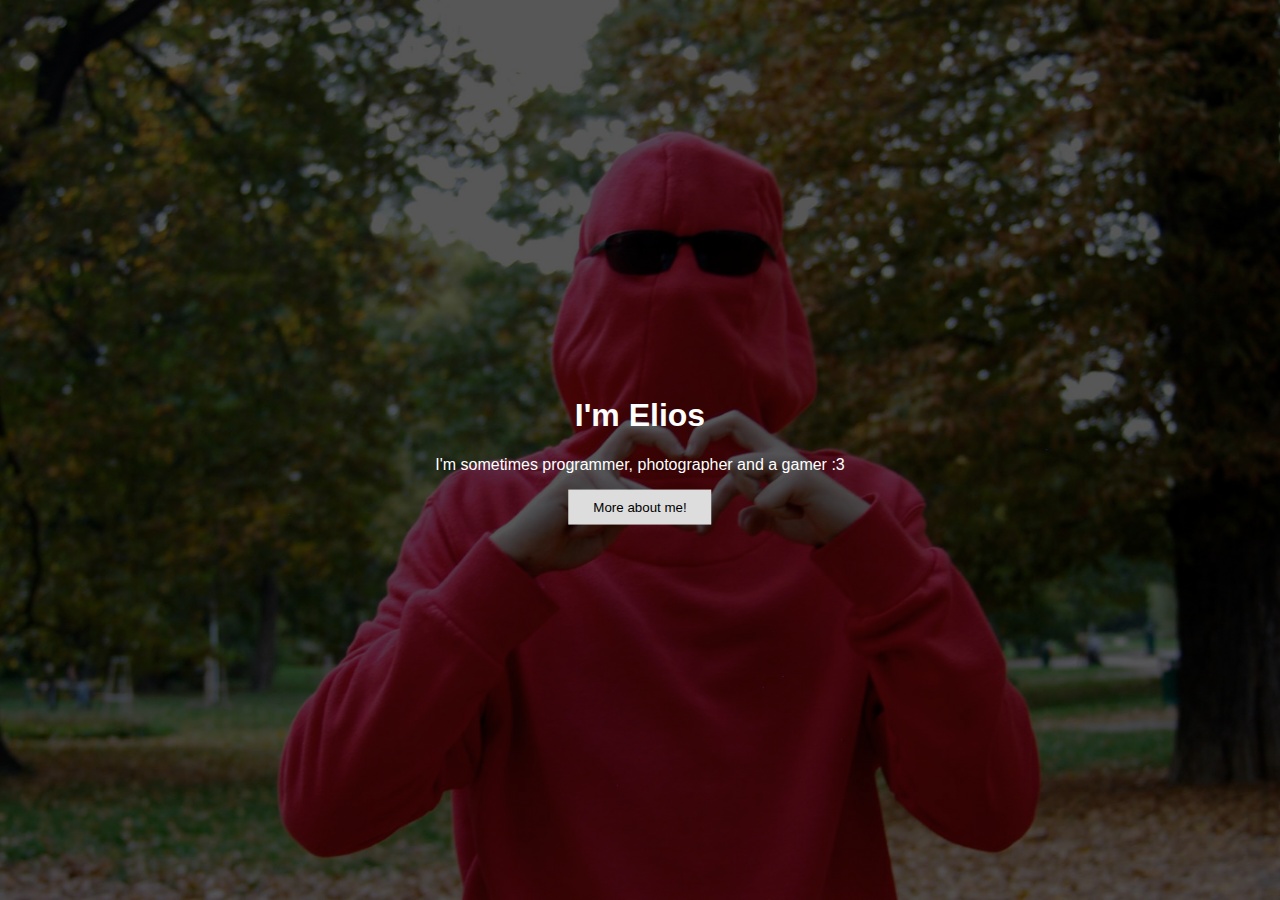
==== index.html @ aa9c7a39 "Update index.html" ====
<!DOCTYPE html>
<html>
<head>
<meta name="viewport" content="width=device-width, initial-scale=1">
<style>
body, html {
  height: 100%;
  margin: 0;
  font-family: "Poppins", sans-serif;
  font-weight: 400;
  font-style: normal;
}

.hero-image {
  background-image: linear-gradient(rgba(0, 0, 0, 0.5), rgba(0, 0, 0, 0.5)), url("DSC_3690.JPG");
  height: 100%;
  background-position: center;
  background-repeat: no-repeat;
  background-size: cover;
  position: relative;
}

.hero-text {
  text-align: center;
  position: absolute;
  top: 50%;
  left: 50%;
  transform: translate(-50%, -50%);
  color: white;
}

.hero-text button {
  border: none;
  outline: 0;
  display: inline-block;
  padding: 10px 25px;
  color: black;
  background-color: #ddd;
  text-align: center;
  cursor: pointer;
}

.hero-text button:hover {
  background-color: #555;
  color: white;
}
</style>
</head>
<body>

<div class="hero-image">
  <div class="hero-text">
    <h1>I'm Elios</h1>
    <p>I'm sometimes programmer, photographer and a gamer :3</p>
    <button>More about me!</button>
  </div>
</div>

</body>
</html>
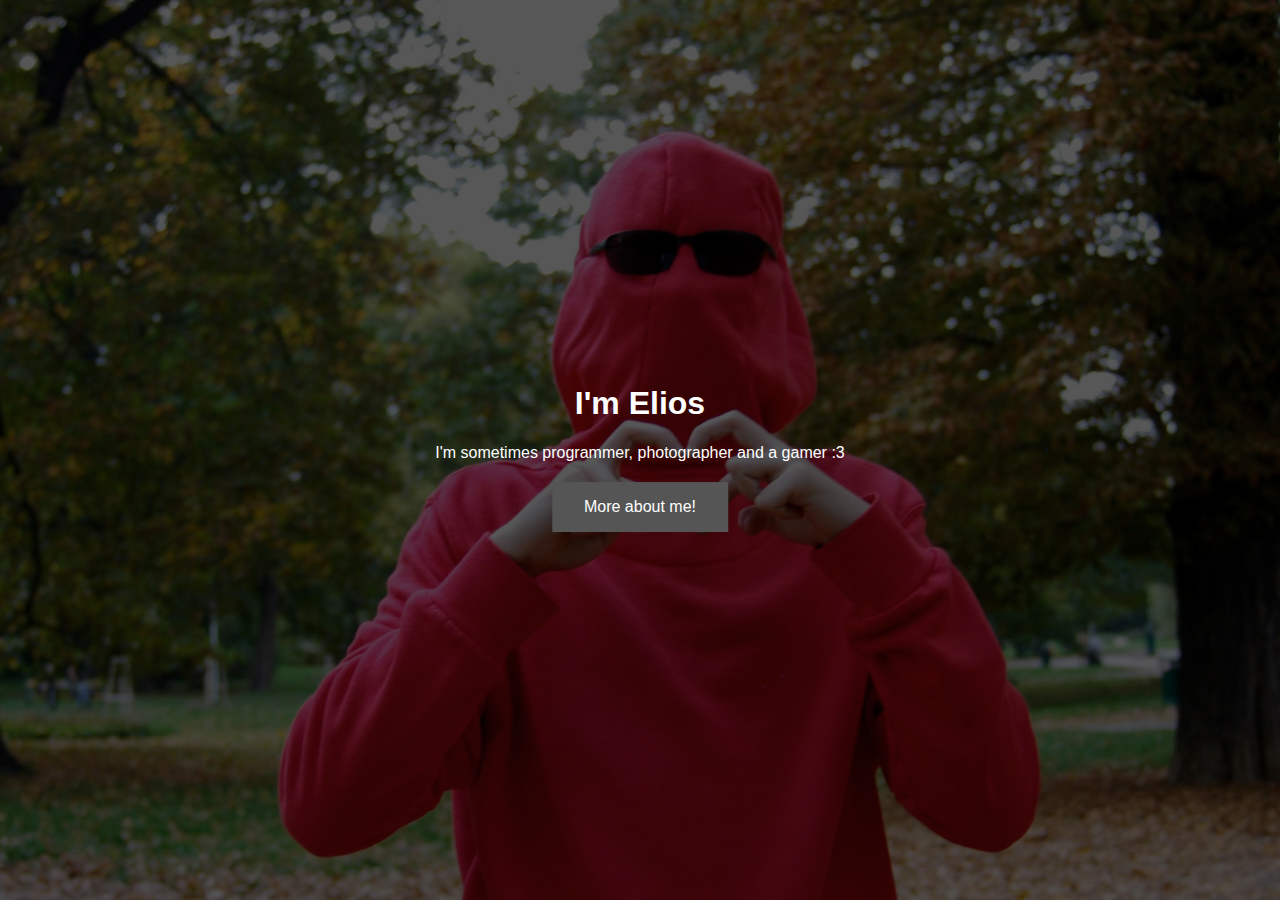
==== commit bdf83a0d: "Update index.html" ====
--- a/index.html
+++ b/index.html
@@ -30,20 +30,19 @@
 }
 
 .hero-text button {
+  background-color: #555;
   border: none;
-  outline: 0;
-  display: inline-block;
-  padding: 10px 25px;
-  color: black;
-  background-color: #ddd;
+  color: white;
+  padding: 16px 32px;
   text-align: center;
-  cursor: pointer;
+  font-size: 16px;
+  margin: 4px 2px;
+  opacity: 1;
+  transition: 0.3s;
 }
 
-.hero-text button:hover {
-  background-color: #555;
-  color: white;
-}
+.hero-text button:hover {opacity: 0.9}
+
 </style>
 </head>
 <body>
@@ -52,7 +51,7 @@
   <div class="hero-text">
     <h1>I'm Elios</h1>
     <p>I'm sometimes programmer, photographer and a gamer :3</p>
-    <button>More about me!</button>
+    <button onclick="location.href='https://txmpus.github.io/about'" type="button">More about me!</button>
   </div>
 </div>
 
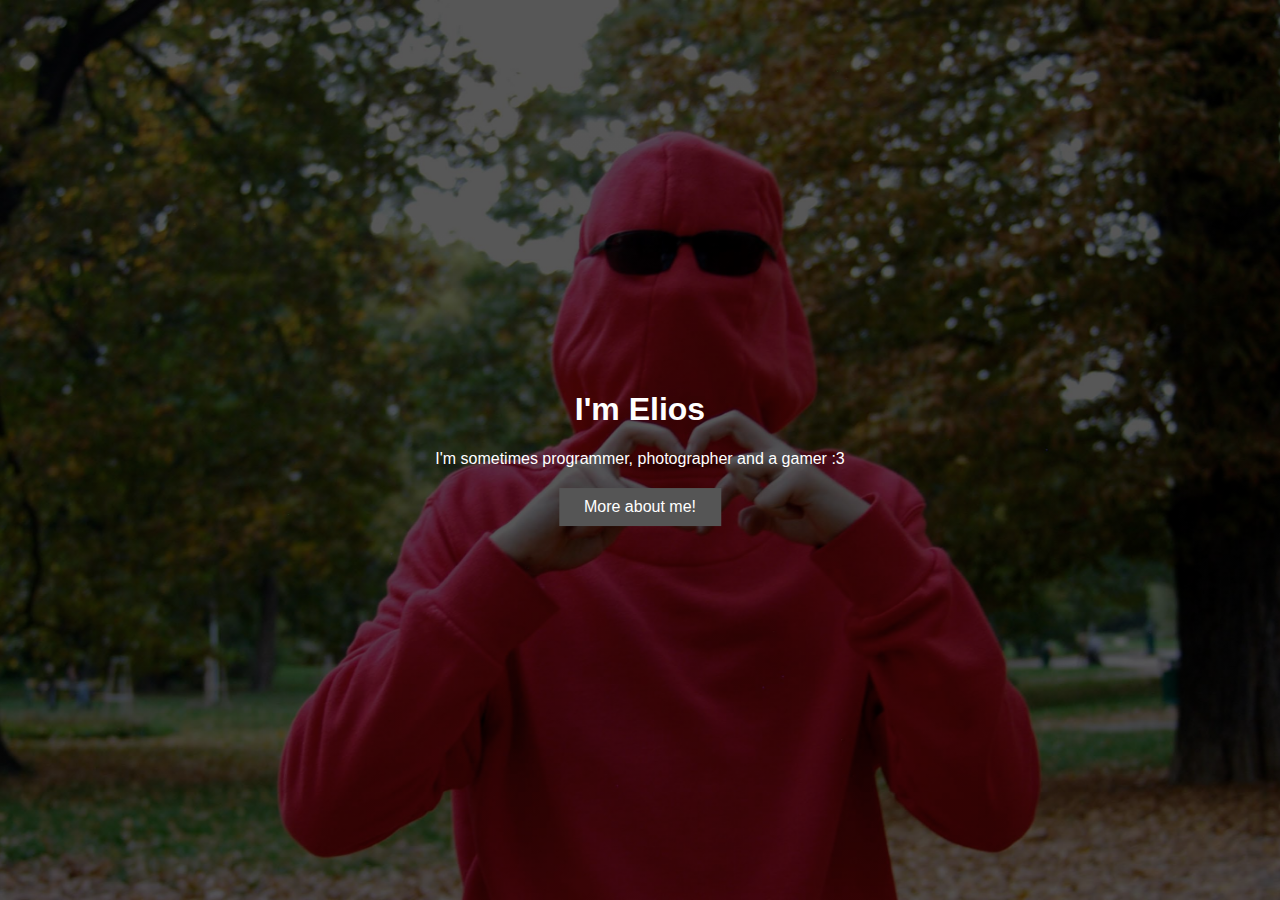
==== commit 5b3539a8: "Update index.html" ====
--- a/index.html
+++ b/index.html
@@ -33,7 +33,7 @@
   background-color: #555;
   border: none;
   color: white;
-  padding: 16px 32px;
+  padding: 10px 25px;
   text-align: center;
   font-size: 16px;
   margin: 4px 2px;
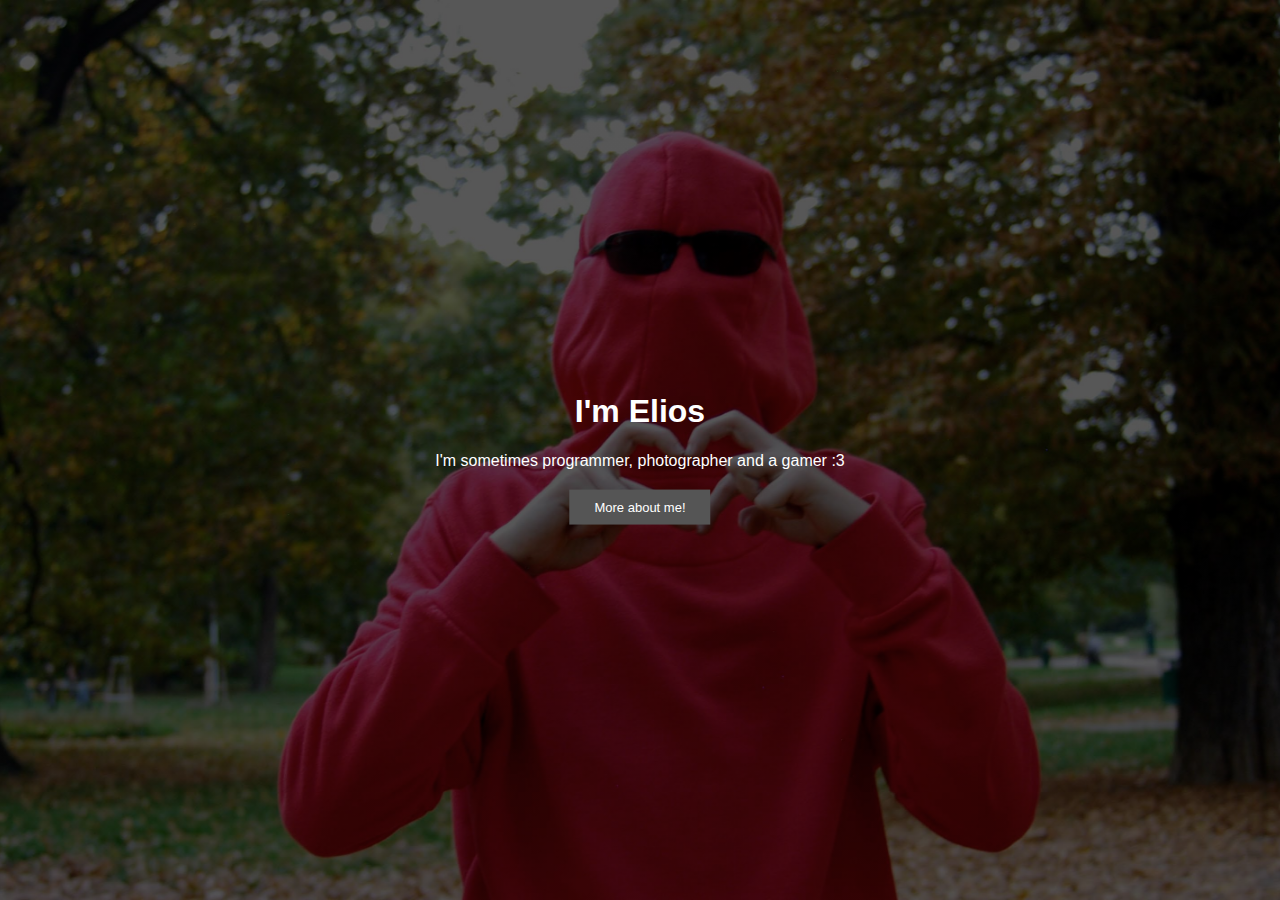
==== commit c10e6ab4: "Update index.html" ====
--- a/index.html
+++ b/index.html
@@ -35,10 +35,14 @@
   color: white;
   padding: 10px 25px;
   text-align: center;
-  font-size: 16px;
   margin: 4px 2px;
   opacity: 1;
   transition: 0.3s;
+  font-family: "Josefin Sans", sans-serif;
+  font-optical-sizing: auto;
+  font-weight: 300;
+  font-style: normal;
+  font-size: 13px;
 }
 
 .hero-text button:hover {opacity: 0.9}
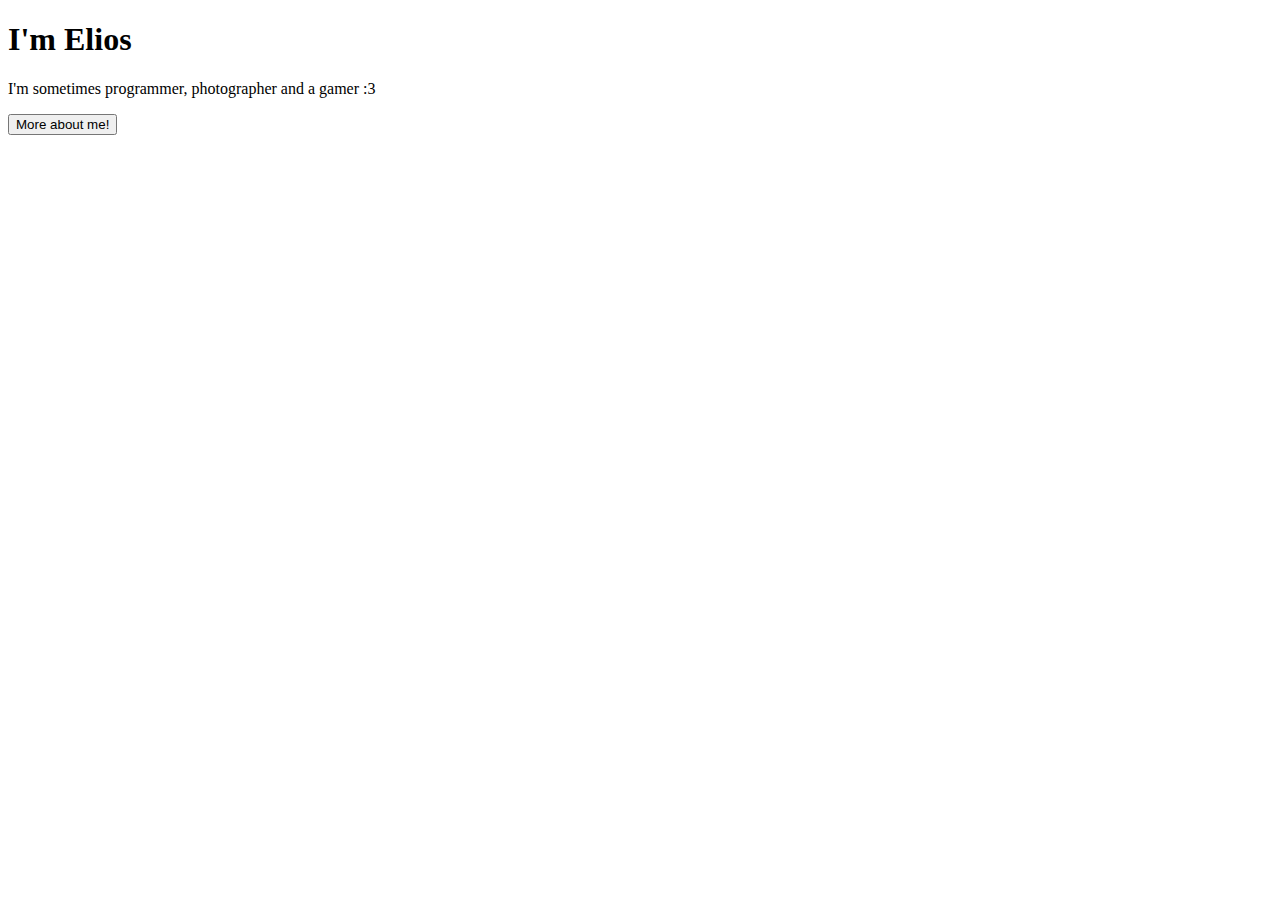
==== commit 43d746fe: "Update index.html" ====
--- a/index.html
+++ b/index.html
@@ -2,52 +2,8 @@
 <html>
 <head>
 <meta name="viewport" content="width=device-width, initial-scale=1">
-<style>
-body, html {
-  height: 100%;
-  margin: 0;
-  font-family: "Poppins", sans-serif;
-  font-weight: 400;
-  font-style: normal;
-}
+<link rel="stylesheet" href="index.css">
 
-.hero-image {
-  background-image: linear-gradient(rgba(0, 0, 0, 0.5), rgba(0, 0, 0, 0.5)), url("DSC_3690.JPG");
-  height: 100%;
-  background-position: center;
-  background-repeat: no-repeat;
-  background-size: cover;
-  position: relative;
-}
-
-.hero-text {
-  text-align: center;
-  position: absolute;
-  top: 50%;
-  left: 50%;
-  transform: translate(-50%, -50%);
-  color: white;
-}
-
-.hero-text button {
-  background-color: #555;
-  border: none;
-  color: white;
-  padding: 10px 25px;
-  text-align: center;
-  margin: 4px 2px;
-  opacity: 1;
-  transition: 0.3s;
-  font-family: "Josefin Sans", sans-serif;
-  font-optical-sizing: auto;
-  font-weight: 300;
-  font-style: normal;
-  font-size: 13px;
-}
-
-.hero-text button:hover {opacity: 0.9}
-
-</style>
 </head>
 <body>
 
--- a/index.css
+++ b/index.css
@@ -0,0 +1 @@
+
